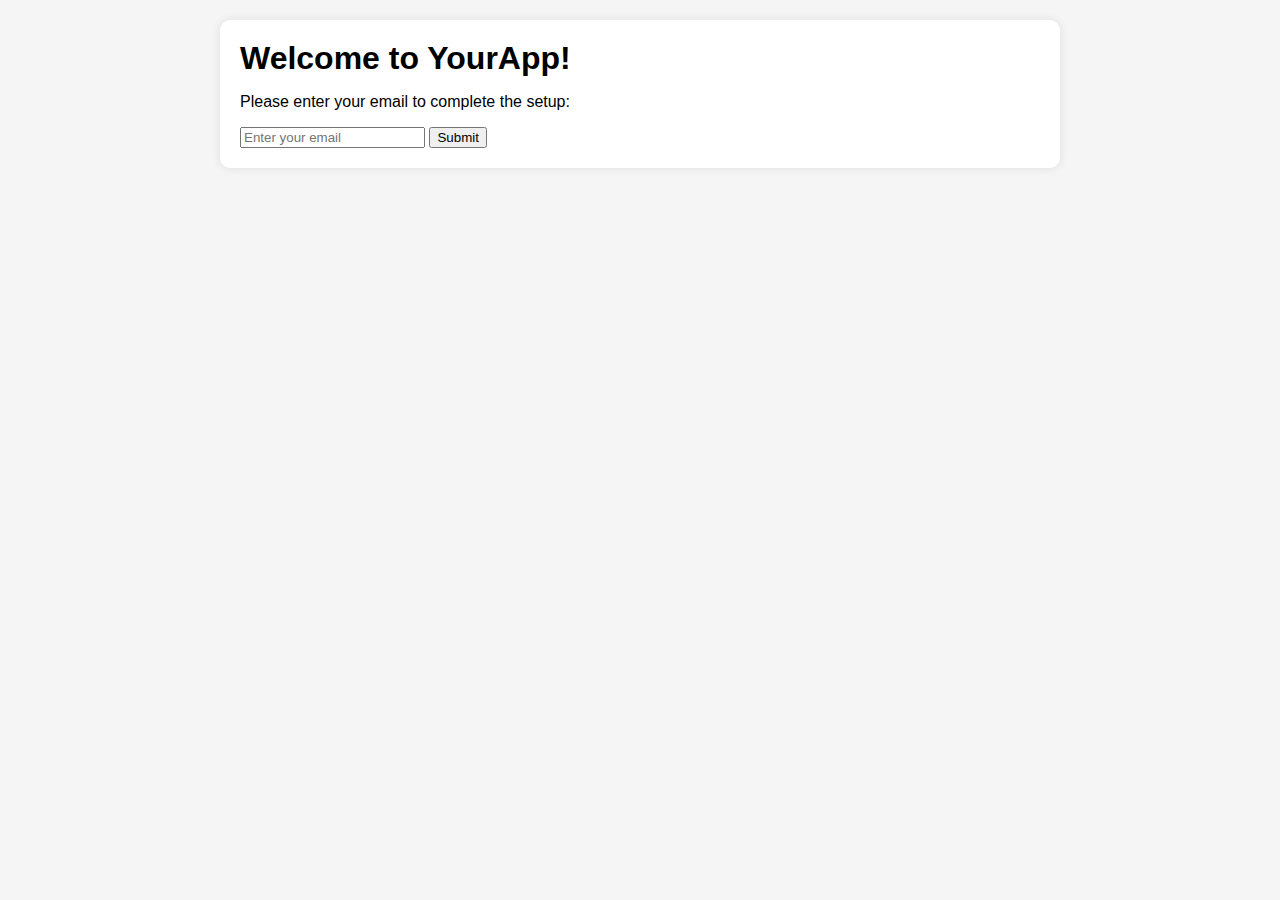
==== Frontend_Templates/first_time.html @ cf558b9b "starter front-end" ====
<!DOCTYPE html>
<html lang="en">
<head>
    <meta charset="UTF-8">
    <meta name="viewport" content="width=device-width, initial-scale=1.0">
    <title>First Time Setup</title>
    <link rel="stylesheet" href="styles.css">
</head>
<body>
    <div class="container">
        <h1>Welcome to YourApp!</h1>
        <p>Please enter your email to complete the setup:</p>
        <form id="emailForm">
            <input type="email" id="emailInput" placeholder="Enter your email" required>
            <button type="submit">Submit</button>
        </form>
    </div>

    <script src="first_time.js"></script>
</body>
</html>
---- Frontend_Templates/styles.css ----
body {
    font-family: Arial, sans-serif;
    margin: 0;
    padding: 0;
    background-color: #f5f5f5;
}

/* Styles for the main page */

.container {
    max-width: 800px;
    margin: 20px auto;
    padding: 20px;
    background-color: #fff;
    border-radius: 10px;
    box-shadow: 0 0 10px rgba(0, 0, 0, 0.1);
}

header {
    display: flex;
    justify-content: space-between;
    align-items: center;
}

h1 {
    margin: 0;
}

button#logoutButton {
    padding: 8px 16px;
    background-color: #f44336;
    color: white;
    border: none;
    border-radius: 5px;
    cursor: pointer;
    transition: background-color 0.3s;
}

button#logoutButton:hover {
    background-color: #d32f2f;
}

main {
    margin-top: 20px;
}

.modeToggle {
    display: flex;
    align-items: center;
    justify-content: flex-end;
    margin-bottom: 20px;
}

.switch {
    position: relative;
    display: inline-block;
    width: 60px;
    height: 34px;
    margin-right: 10px;
}

.slider {
    position: absolute;
    cursor: pointer;
    top: 0;
    left: 0;
    right: 0;
    bottom: 0;
    background-color: #ccc;
    transition: .4s;
    border-radius: 34px;
}

.slider:before {
    position: absolute;
    content: "";
    height: 26px;
    width: 26px;
    left: 4px;
    bottom: 4px;
    background-color: white;
    transition: .4s;
    border-radius: 50%;
}

input:checked + .slider {
    background-color: #4CAF50; /* Green when checked */
}

input:focus + .slider {
    box-shadow: 0 0 1px #4CAF50;
}

input:checked + .slider:before {
    transform: translateX(26px);
}

.slider.round {
    border-radius: 34px;
}

.slider.round:before {
    border-radius: 50%;
}


h2 {
    margin-top: 20px;
    background-color: #f2f2f2;
    padding: 10px;
    border-top-left-radius: 5px;
    border-top-right-radius: 5px;
}

.device {
    background-color: #fff;
    border-radius: 5px;
    margin-bottom: 10px;
    box-shadow: 0 2px 5px rgba(0, 0, 0, 0.1);
}

.deviceHeader {
    padding: 10px 20px;
    background-color: #f2f2f2;
    cursor: pointer;
    display: flex;
    justify-content: space-between;
    align-items: center;
}

.deviceHeader:hover {
    background-color: #e0e0e0;
}

.deviceDetails {
    padding: 10px 20px;
    display: none;
}

.deviceDetails.show {
    display: block;
}

.deviceDetails button {
    margin-top: 10px;
    padding: 5px 10px;
    border: none;
    background-color: #4CAF50;
    color: #fff;
    cursor: pointer;
    border-radius: 3px;
}

.deviceDetails button:hover {
    background-color: #45a049;
}
/* Rest of your styles */

.deviceCategory h2 {
    margin-top: 20px;
    background-color: #f2f2f2;
    padding: 10px;
    border-top-left-radius: 5px;
    border-top-right-radius: 5px;
}

.deviceCategory p {
    margin-bottom: 10px;
    padding: 0 10px;
}

.deviceCategory {
    margin-top: 20px;
    padding: 10px;
    border-radius: 5px;
    box-shadow: 0 2px 5px rgba(0, 0, 0, 0.1);
}

/* Login page styles */

.loginForm label,
.loginForm input[type="text"],
.loginForm input[type="password"],
.loginForm button {
    width: 100%;
    display: block;
}

.loginForm label {
    margin-bottom: 5px;
}

.loginForm input[type="text"],
.loginForm input[type="password"] {
    padding: 10px;
    margin-bottom: 10px;
    border: 1px solid #ccc;
    border-radius: 5px;
}

.loginForm button {
    padding: 10px;
    background-color: #4CAF50;
    color: #fff;
    border: none;
    border-radius: 5px;
    cursor: pointer;
}

.loginForm button:hover {
    background-color: #45a049;
}
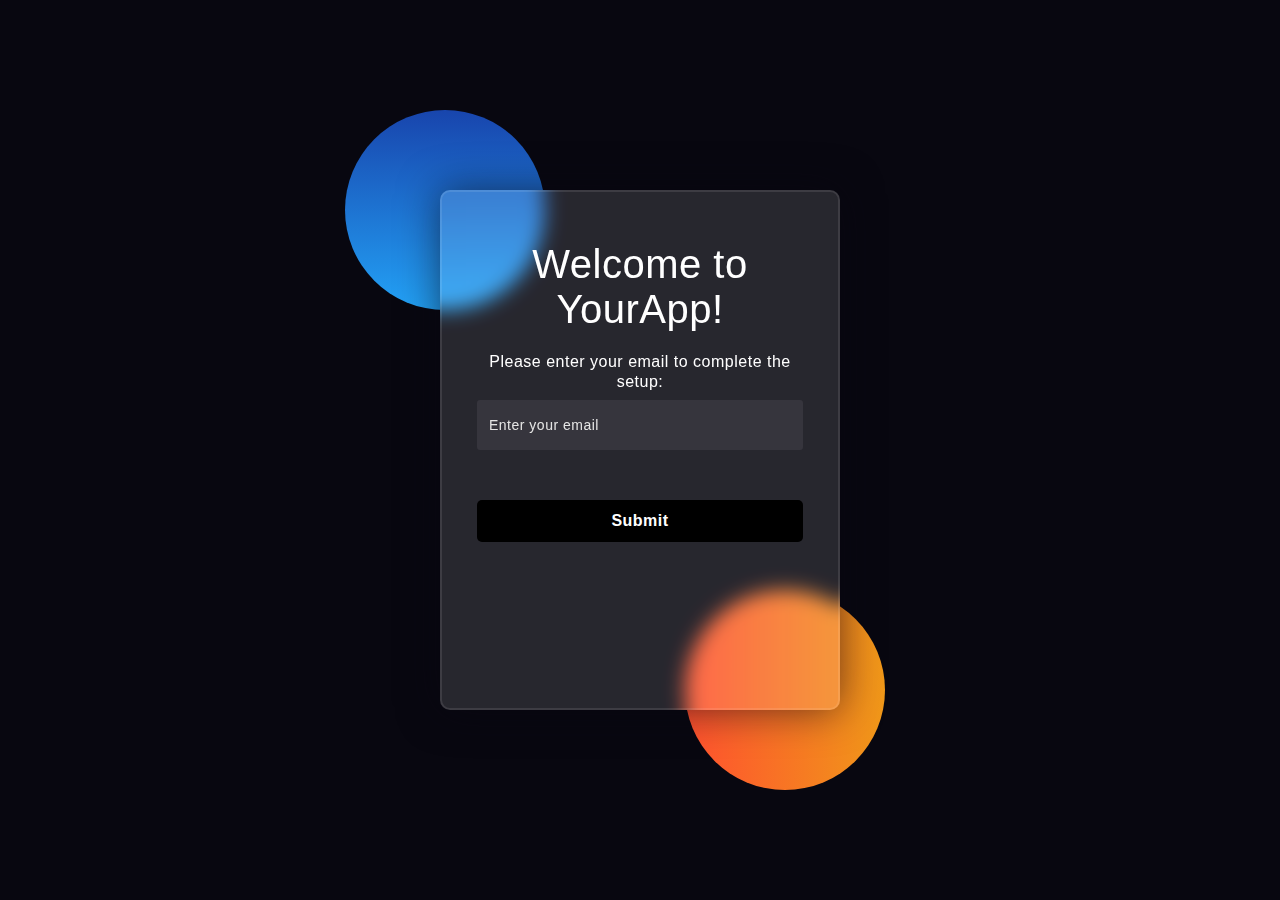
==== commit 134d588d: "Added more UI changes" ====
--- a/Frontend_Templates/first_time.html
+++ b/Frontend_Templates/first_time.html
@@ -7,15 +7,17 @@
     <link rel="stylesheet" href="styles.css">
 </head>
 <body>
-    <div class="container">
-        <h1>Welcome to YourApp!</h1>
-        <p>Please enter your email to complete the setup:</p>
-        <form id="emailForm">
-            <input type="email" id="emailInput" placeholder="Enter your email" required>
+    <div class="background">
+        <div class="shape"></div>
+        <div class="shape"></div>
+    </div>
+    <div class="first_container">
+        <form id="emailForm" method="post" action="save_email.php">
+            <h1>Welcome to YourApp!</h1>
+             <p>Please enter your email to complete the setup:</p>
+            <input type="email" name="email" id="emailInput" placeholder="Enter your email" required>
             <button type="submit">Submit</button>
         </form>
     </div>
-
-    <script src="first_time.js"></script>
 </body>
 </html>
--- a/Frontend_Templates/styles.css
+++ b/Frontend_Templates/styles.css
@@ -1,62 +1,443 @@
-body {
-    font-family: Arial, sans-serif;
+/* Global Styles */
+
+      *,
+*:before,
+*:after{
+    padding: 0;
     margin: 0;
-    padding: 0;
-    background-color: #f5f5f5;
-}
-
-/* Styles for the main page */
-
+    box-sizing: border-box;
+}
+body{
+    background-color: #080710;
+}
+.background{
+    width: 430px;
+    height: 520px;
+    position: absolute;
+    transform: translate(-50%,-50%);
+    left: 50%;
+    top: 50%;
+}
+.background .shape{
+    height: 200px;
+    width: 200px;
+    position: absolute;
+    border-radius: 50%;
+}
+.shape:first-child{
+    background: linear-gradient(
+        #1845ad,
+        #23a2f6
+    );
+    left: -80px;
+    top: -80px;
+}
+.shape:last-child{
+    background: linear-gradient(
+        to right,
+        #ff512f,
+        #f09819
+    );
+    right: -30px;
+    bottom: -80px;
+}
+
+form{
+    height: 520px;
+    width: 400px;
+    background-color: rgba(255,255,255,0.13);
+    position: absolute;
+    transform: translate(-50%,-50%);
+    top: 50%;
+    left: 50%;
+    border-radius: 10px;
+    backdrop-filter: blur(10px);
+    border: 2px solid rgba(255,255,255,0.1);
+    box-shadow: 0 0 40px rgba(8,7,16,0.6);
+    padding: 50px 35px;
+}
+
+form:hover {
+    transform: translate(-50%, -50%) scale(1.02); /* Scale up on hover */
+}
+
+form * {
+    font-family: 'Poppins', sans-serif;
+    color: #ffffff;
+    letter-spacing: 0.5px;
+    outline: none;
+    border: none;
+}
+
+form h3 {
+    font-size: 32px;
+    font-weight: 500;
+    line-height: 42px;
+    text-align: center;
+}
+
+form h1 {
+    font-size: 40px;
+    font-weight: 500;
+    line-height: 45px;
+    text-align: center;
+}
+form p {
+    font-size: 16px;
+    font-weight: 200;
+    line-height: 20px;
+    text-align: center;
+}
+
+label {
+    display: block;
+    margin-top: 30px;
+    font-size: 16px;
+    font-weight: 500;
+}
+
+input {
+    display: block;
+    height: 50px;
+    width: 100%;
+    background-color: rgba(255, 255, 255, 0.07);
+    border-radius: 3px;
+    padding: 0 10px;
+    margin-top: 8px;
+    font-size: 14px;
+    font-weight: 300;
+    transition: all 0.3s ease;
+    border: 2px solid transparent;
+}
+
+input:focus {
+    border-color: #23a2f6;
+    box-shadow: 0 0 10px rgba(35, 162, 246, 0.5);
+}
+
+input:hover {
+    transform: translateY(-3px);
+}
+
+::placeholder {
+    color: #e5e5e5;
+}
+
+button {
+    margin-top: 50px;
+    width: 100%;
+    background-color: #ffffff;
+    color: #080710;
+    padding: 15px 0;
+    font-size: 18px;
+    font-weight: 600;
+    border-radius: 5px;
+    cursor: pointer;
+    transition: background-color 0.3s, box-shadow 0.3s;
+}
+
+button:hover {
+    background-color: #e5e5e5;
+    box-shadow: 0 0 10px rgba(8, 7, 16, 0.6);
+    transform: translateY(-3px);
+}
+
+/* Main Page-Specific Styles */
+
+
+/* Navbar Styles */
+.navbar {
+    overflow: hidden;
+    background-color: #333;
+    font-family: Arial, Helvetica, sans-serif;
+    padding: 10px 20px; /* Adjusted padding */
+    display: flex;
+    justify-content: space-between; /* Added */
+    align-items: center; /* Added */
+}
+
+.navbar-left h4 {
+    color: #ffffff;
+    margin: 0;
+    font-size: 24px; /* Adjusted font size */
+}
+
+.topnav-right  {
+    display: flex;
+    justify-content: flex-end; /* Align buttons to the right */
+    float: right;
+}
+
+.topnav-right  button {
+    padding: 8px 16px;
+    font-size: 14px;
+    margin-right: 10px;
+    cursor: pointer;
+    transition: background-color 0.3s, box-shadow 0.3s;
+    border: none;
+    outline: none;
+    color: white;
+    background-color: inherit;
+    font-family: inherit;
+    margin: 0;
+}
+
+/* Logout Button */
+#logoutButton:hover {
+    background-color: #c0392b; /* Darker shade of red on hover */
+}
+#passwordVaultButton:hover {
+    background-color: #2980b9; /* Darker shade of blue on hover */
+}
+/* Main Container Styles */
 .container {
     max-width: 800px;
     margin: 20px auto;
     padding: 20px;
-    background-color: #fff;
+    background-color: rgba(255, 255, 255, 0.3);
     border-radius: 10px;
-    box-shadow: 0 0 10px rgba(0, 0, 0, 0.1);
-}
-
+}
+
+/* Container Wrapper Styles */
+.container-wrapper {
+    border-radius: 10px;
+    max-width: 800px;
+    margin: 20px auto;
+    display: flex;
+    flex-direction: row; /* Align containers in a row */
+    justify-content: space-between; /* Center align */
+    background-color: rgba(255, 255, 255, 0.3); /* Light background color */
+    gap: 20px; /* Add gap between containers */
+    padding-left: 20px;
+    padding-right: 20px;
+}
+
+.main-container {
+    flex: 1; /* Take up remaining space */
+    padding: 20px;
+    border-radius: 10px;
+    margin-right: 20px; 
+}
+.monitoring-content {
+    display: flex;
+    flex-direction: column;
+    align-items: center;
+}
+
+/* Monitoring Button Styles */
+.modeToggle {
+    position: absolute;
+    top: 10px;
+    right: 10px;
+}
+
+.modeToggle .switch {
+    display: inline-block; /* Ensure switch is displayed inline */
+}
 header {
     display: flex;
     justify-content: space-between;
     align-items: center;
+    margin-bottom: 40px;
+}
+
+main {
+    padding: 20px;
+    border-radius: 10px;
 }
 
 h1 {
-    margin: 0;
-}
-
-button#logoutButton {
-    padding: 8px 16px;
-    background-color: #f44336;
-    color: white;
+    color: #ffffff;
+    font-size: 36px;
+    margin-bottom: 20px;
+}
+
+button {
+    padding: 12px 24px;
+    font-size: 16px;
+    font-weight: bold;
+    border-radius: 5px;
+    cursor: pointer;
+    transition: background-color 0.3s, box-shadow 0.3s;
+    background-color: #000000;
+    color: #ffffff;
     border: none;
-    border-radius: 5px;
-    cursor: pointer;
-    transition: background-color 0.3s;
-}
-
-button#logoutButton:hover {
-    background-color: #d32f2f;
-}
-
-main {
+}
+
+button:hover {
+    background-color: #00176a;
+    box-shadow: 0 0 10px rgba(8, 7, 16, 0.6);
+}
+
+/* Show Devices Button Styles */
+
+.scan-devices-container {
+    background-color: rgba(255, 255, 255, 0.2);
+    padding: 20px; /* Add padding for spacing */
+    border-radius: 10px; /* Add border radius for rounded corners */
+    margin-right: 10px; /* Add margin to separate from monitoring container */
+    display: flex; /* Use flexbox for layout */
+    flex-direction: column; /* Stack items vertically */
+    align-items: center; /* Center items horizontally */
+}
+
+#showDevicesButton {
+    padding: 10px 20px; /* Add padding to the button */
+    font-size: 16px;
+    font-weight: bold;
+    border-radius: 5px;
+    cursor: pointer;
+    transition: background-color 0.3s, box-shadow 0.3s;
+    background-color: #3498db; /* Blue color */
+    color: #ffffff;
+    border: none;
+    margin-bottom: 10px; /* Add margin to bottom of the button */
+    margin-top: 0; /* Remove default margin from top */
+}
+
+#showDevicesButton:hover {
+    background-color: #2980b9; /* Darker shade of blue on hover */
+}
+
+/* Progress Bar Styles */
+.progress-bar-container {
+    width: 100%;
+    height: 20px;
+    border-radius: 5px;
+    margin-bottom: 20px;
+    overflow: hidden; /* Hide overflow */
+}
+
+.progress-bar {
+    height: 100%;
+    background-color: #23a2f6; /* Blue color */
+    border-radius: 5px;
+    transition: width 0.3s; /* Smooth transition for width */
+}
+
+/* Device Section Styles */
+.deviceSections {
     margin-top: 20px;
 }
 
-.modeToggle {
+.deviceCategory {
+    background-color: rgba(255, 255, 255, 0.2);
+    border-radius: 5px;
+    padding: 10px;
+    margin-bottom: 20px;
+    cursor: pointer;
+    transition: background-color 0.3s, transform 0.3s ease;
+}
+
+.deviceCategory:hover {
+    background-color: rgba(255, 255, 255, 0.3);
+    transform: translateY(-3px);
+}
+
+.deviceCategory h3{
+    font-size: 30px;
+    color: #ffffff;
+    margin-bottom: 5px;
+}
+
+.deviceCategory h2 {
+    color: #ffffff;
+    font-size: 24px;
+    margin-bottom: 20px; /* Increased margin for better separation */
+}
+
+.deviceCategory p {
+    color: #ffffff;
+    margin-bottom: 24px; /* Increased margin for better separation */
+}
+
+.device {
+    background-color: rgba(255, 255, 255, 0.2);
+    border-radius: 5px;
+    padding: 20px; /* Increased padding for better spacing */
+    margin-bottom: 20px; /* Increased margin for better separation */
+    cursor: pointer;
+    transition: background-color 0.3s, transform 0.3s ease;
+}
+
+.device h3 {
+    color: #ffffff;
+    font-size: 30px;
+    margin-bottom: 10px; /* Increased margin for better separation */
+}
+
+.device p {
+    color: #ffffff;
+    margin-bottom: 10px; /* Increased margin for better separation */
+}
+.deviceHeader {
+    padding: 10px 20px;
+    cursor: pointer;
     display: flex;
+    justify-content: space-between;
     align-items: center;
-    justify-content: flex-end;
+    font-size: 20px;
+    border-bottom: 1px solid #ccc; /* Add a solid line at the bottom */
+
+}
+
+.device:hover {
+    background-color: rgba(255, 255, 255, 0.3);
+    transform: translateY(-3px);
+}
+
+.deviceDetails {
+    padding: 20px;
+    display: none;
+}
+
+.deviceDetails.show {
+    display: block;
+}
+
+/* Styles for the switch slider */
+
+/* Monitoring Container Styles */
+.monitoring-container {
+    background-color: rgba(255, 255, 255, 0.2);
+    padding: 20px; /* Add padding for spacing */
+    margin-top: 20px;
     margin-bottom: 20px;
+    border-radius: 10px; /* Add border radius for rounded corners */
+    margin-right: 10px; /* Add margin to separate from monitoring container */
+    display: flex; /* Use flexbox for layout */
+    flex-direction: column; /* Stack items vertically */
+    align-items: center; /* Center items horizontally */
+}
+
+
+.monitoring-container:hover {
+    background-color: rgba(255, 255, 255, 0.3);
+    transform: translateY(-3px);
+}
+
+
+.slider-label {
+    color: #ffffff;
+    display: block; /* Ensure it's displayed as a block */
+    margin-top: 5px; /* Adjusted margin */
+    text-align: center; /* Center-align the text */
 }
 
 .switch {
+    display: inline-block;
     position: relative;
-    display: inline-block;
     width: 60px;
     height: 34px;
-    margin-right: 10px;
+    border: none;
+    margin-bottom: 10px; /* Add margin to bottom of the button */
+    margin-top: 0; /* Remove default margin from top */
+}
+
+.switch input {
+    opacity: 0;
+    width: 0;
+    height: 0;
 }
 
 .slider {
@@ -67,28 +448,28 @@
     right: 0;
     bottom: 0;
     background-color: #ccc;
-    transition: .4s;
+    transition: background-color 0.4s;
     border-radius: 34px;
 }
 
 .slider:before {
+    content: "";
     position: absolute;
-    content: "";
     height: 26px;
     width: 26px;
     left: 4px;
     bottom: 4px;
     background-color: white;
-    transition: .4s;
+    transition: transform 0.4s;
     border-radius: 50%;
 }
 
 input:checked + .slider {
-    background-color: #4CAF50; /* Green when checked */
+    background-color: #2196F3;
 }
 
 input:focus + .slider {
-    box-shadow: 0 0 1px #4CAF50;
+    box-shadow: 0 0 1px #2196F3;
 }
 
 input:checked + .slider:before {
@@ -103,110 +484,50 @@
     border-radius: 50%;
 }
 
-
-h2 {
-    margin-top: 20px;
-    background-color: #f2f2f2;
-    padding: 10px;
-    border-top-left-radius: 5px;
-    border-top-right-radius: 5px;
-}
-
-.device {
-    background-color: #fff;
-    border-radius: 5px;
-    margin-bottom: 10px;
-    box-shadow: 0 2px 5px rgba(0, 0, 0, 0.1);
-}
-
-.deviceHeader {
-    padding: 10px 20px;
-    background-color: #f2f2f2;
-    cursor: pointer;
-    display: flex;
-    justify-content: space-between;
-    align-items: center;
-}
-
-.deviceHeader:hover {
-    background-color: #e0e0e0;
-}
-
-.deviceDetails {
-    padding: 10px 20px;
-    display: none;
-}
-
-.deviceDetails.show {
+.toggleLabel {
+    color: #333333; /* Dark text color */
+}
+#progressBar_container {
+    width: 100%;
+    height: 20px; /* Adjust height as needed */
+    background-color: #f0f0f0; /* Background color of the progress bar container */
+    border-radius: 5px; /* Rounded corners */
+    margin-bottom: 10px; /* Adjust margin as needed */
+}
+
+#progress-bar {
+    height: 100%;
+    background-color: #146206; /* Color of the progress bar */
+    width: 0%; /* Initial width of the progress bar */
+    border-radius: 5px; /* Rounded corners */
+    transition: width 0.3s ease; /* Smooth transition effect */
+}
+
+/* Password Vault Styling */
+
+#backButton:hover {
+    background-color: #025b0a;
+    box-shadow: 0 0 10px rgba(8, 7, 16, 0.6);
+}
+#passwordInput {
     display: block;
-}
-
-.deviceDetails button {
-    margin-top: 10px;
-    padding: 5px 10px;
-    border: none;
-    background-color: #4CAF50;
-    color: #fff;
-    cursor: pointer;
+    height: 50px;
+    width: 100%;
+    background-color: rgba(255, 255, 255, 0.07);
     border-radius: 3px;
-}
-
-.deviceDetails button:hover {
-    background-color: #45a049;
-}
-/* Rest of your styles */
-
-.deviceCategory h2 {
-    margin-top: 20px;
-    background-color: #f2f2f2;
-    padding: 10px;
-    border-top-left-radius: 5px;
-    border-top-right-radius: 5px;
-}
-
-.deviceCategory p {
-    margin-bottom: 10px;
     padding: 0 10px;
-}
-
-.deviceCategory {
-    margin-top: 20px;
-    padding: 10px;
-    border-radius: 5px;
-    box-shadow: 0 2px 5px rgba(0, 0, 0, 0.1);
-}
-
-/* Login page styles */
-
-.loginForm label,
-.loginForm input[type="text"],
-.loginForm input[type="password"],
-.loginForm button {
-    width: 100%;
-    display: block;
-}
-
-.loginForm label {
-    margin-bottom: 5px;
-}
-
-.loginForm input[type="text"],
-.loginForm input[type="password"] {
-    padding: 10px;
-    margin-bottom: 10px;
-    border: 1px solid #ccc;
-    border-radius: 5px;
-}
-
-.loginForm button {
-    padding: 10px;
-    background-color: #4CAF50;
-    color: #fff;
-    border: none;
-    border-radius: 5px;
-    cursor: pointer;
-}
-
-.loginForm button:hover {
-    background-color: #45a049;
+    margin-top: 8px;
+    font-size: 14px;
+    font-weight: 300;
+    transition: all 0.3s ease;
+    border: 2px solid transparent;
+}
+
+#passwordInput:focus {
+    border-color: #23a2f6;
+    box-shadow: 0 0 10px rgba(35, 162, 246, 0.5);
+}
+
+#passwordInput:hover {
+    transform: translateY(-3px);
 }